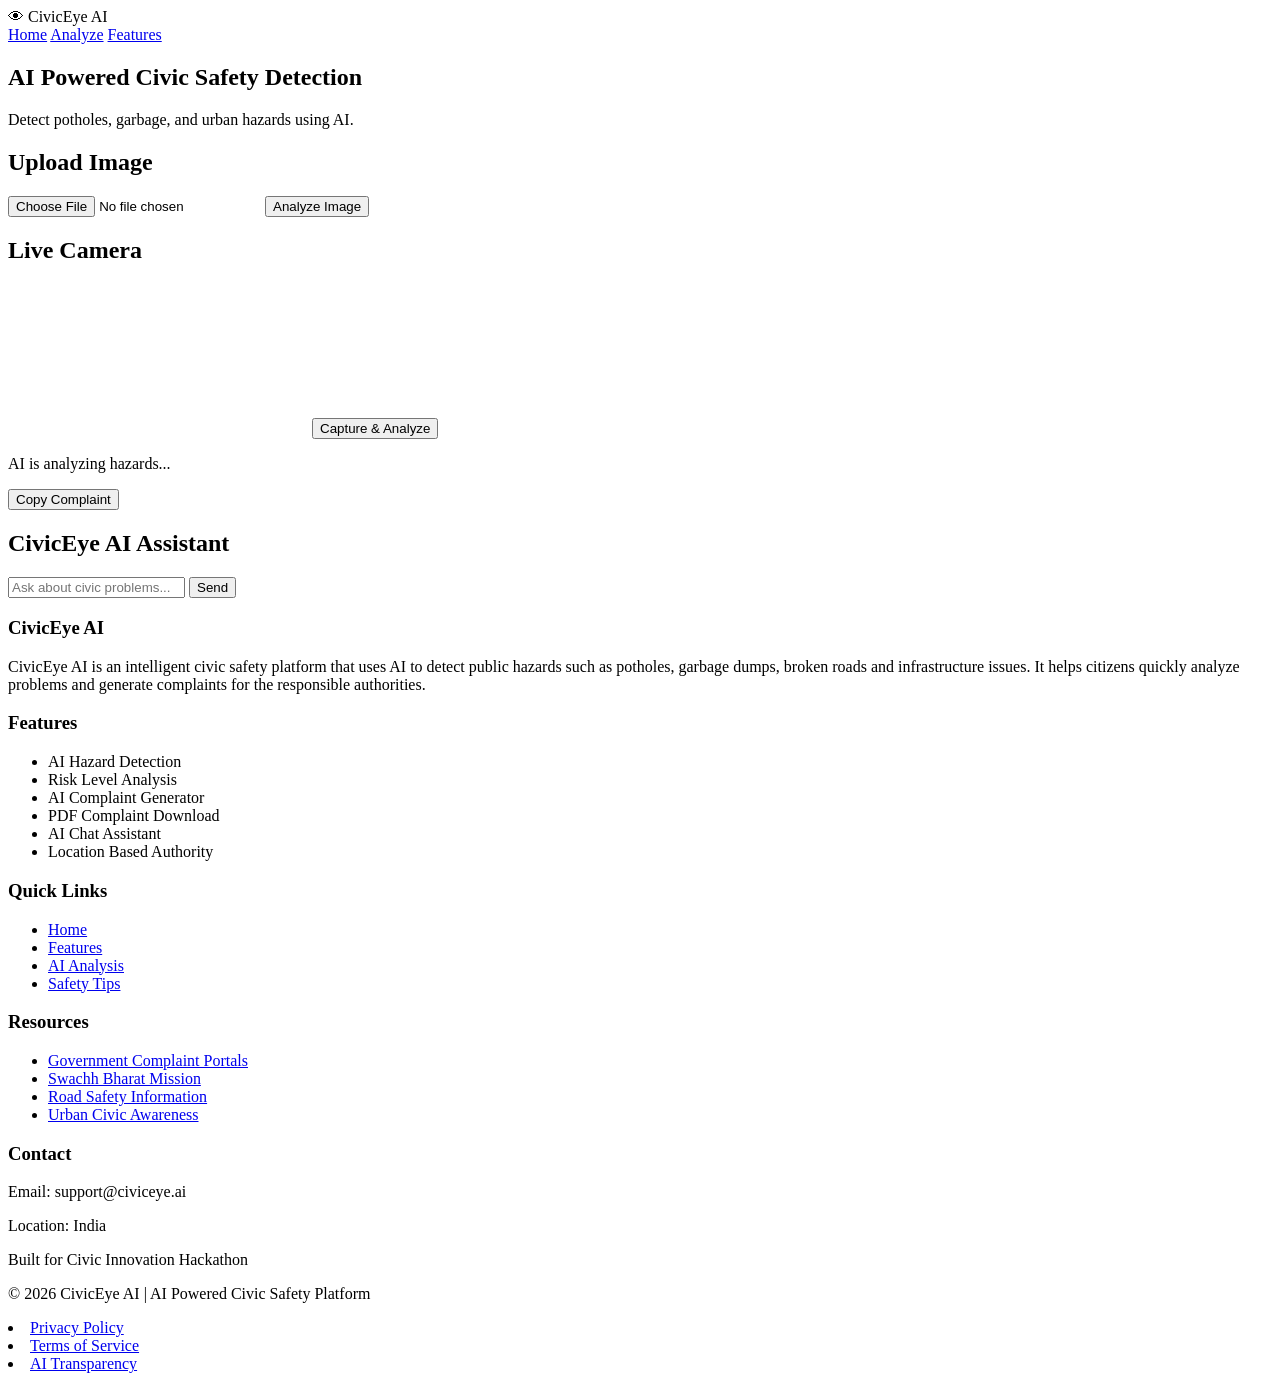
==== index.html @ 63ed0e68 "Add files via upload" ====
<!DOCTYPE html>
<html>

<head>

<title>CivicEye AI</title>

<link rel="stylesheet" href="/static/style.css">

</head>

<body>

<header class="header">

<div class="logo">👁 CivicEye <span class="ai">AI</span></div>

<nav>
<a href="#">Home</a>
<a href="#">Analyze</a>
<a href="/features">Features</a>
</nav>

</header>


<section class="hero">

<div class="hero-text">

<h1>AI Powered Civic Safety Detection</h1>

<p>
Detect potholes, garbage, and urban hazards using AI.
</p>

</div>

<div class="hero-glow"></div>

</section>


<div class="container">

<h2>Upload Image</h2>

<input type="file" id="imageInput">

<button onclick="analyzeImage()">Analyze Image</button>


<h2>Live Camera</h2>

<video id="camera" autoplay></video>

<button onclick="captureFrame()">Capture & Analyze</button>


<div id="loader">

<div class="spinner"></div>

<p>AI is analyzing hazards...</p>

</div>


<div id="riskMeter">

<div id="riskBar"></div>

</div>


<div id="resultBox"></div>
<button onclick="copyComplaint()">Copy Complaint</button>
<h2>CivicEye AI Assistant</h2>

<div id="chatbox">

<div id="chatMessages"></div>

<input
type="text"
id="userInput"
placeholder="Ask about civic problems...">

<button onclick="sendMessage()">Send</button>

</div>
</div>


<!-- <footer class="footer">

<div class="footer-content">

<h2>CivicEye AI</h2>

<p>
AI powered system that detects public safety hazards
from images and camera feeds.
</p>

<ul>

<li>AI hazard detection</li>
<li>Live camera analysis</li>
<li>Location based authority</li>
<li>Safety risk meter</li>

</ul>

</div>

</footer>  -->

<footer class="footer">

<div class="footer-container">

<div class="footer-section">
<h3>CivicEye AI</h3>
<p>
CivicEye AI is an intelligent civic safety platform that uses AI
to detect public hazards such as potholes, garbage dumps,
broken roads and infrastructure issues.
It helps citizens quickly analyze problems and generate
complaints for the responsible authorities.
</p>
</div>


<div class="footer-section">
<h3>Features</h3>
<ul>
<li>AI Hazard Detection</li>
<li>Risk Level Analysis</li>
<li>AI Complaint Generator</li>
<li>PDF Complaint Download</li>
<li>AI Chat Assistant</li>
<li>Location Based Authority</li>
</ul>
</div>


<div class="footer-section">
<h3>Quick Links</h3>
<ul>
<li><a href="#">Home</a></li>
<li><a href="features.html">Features</a></li>
<li><a href="#">AI Analysis</a></li>
<li><a href="safety.html">Safety Tips</a></li>
</ul>
</div>


<div class="footer-section">
<h3>Resources</h3>
<ul>
<li><a href="https://pgportal.gov.in">Government Complaint Portals</a></li>
<li><a href="https://swachhbharatmission.gov.in">Swachh Bharat Mission</a></li>
<li><a href="https://morth.nic.in">Road Safety Information</a></li>
<li><a href="https://swachhbharatmission.gov.in">Urban Civic Awareness</a></li>
</ul>
</div>


<div class="footer-section">
<h3>Contact</h3>
<p>Email: support@civiceye.ai</p>
<p>Location: India</p>
<p>Built for Civic Innovation Hackathon</p>
</div>

</div>


<div class="footer-bottom">
<p>© 2026 CivicEye AI | AI Powered Civic Safety Platform</p>
<li><a href="privacy.html">Privacy Policy</a></li>
<li><a href="terms.html">Terms of Service</a></li>
<li><a href="https://ai.google/responsibility">AI Transparency</a></li>
</div>

</footer>

<script src="/static/script.js"></script>

</body>

</html>
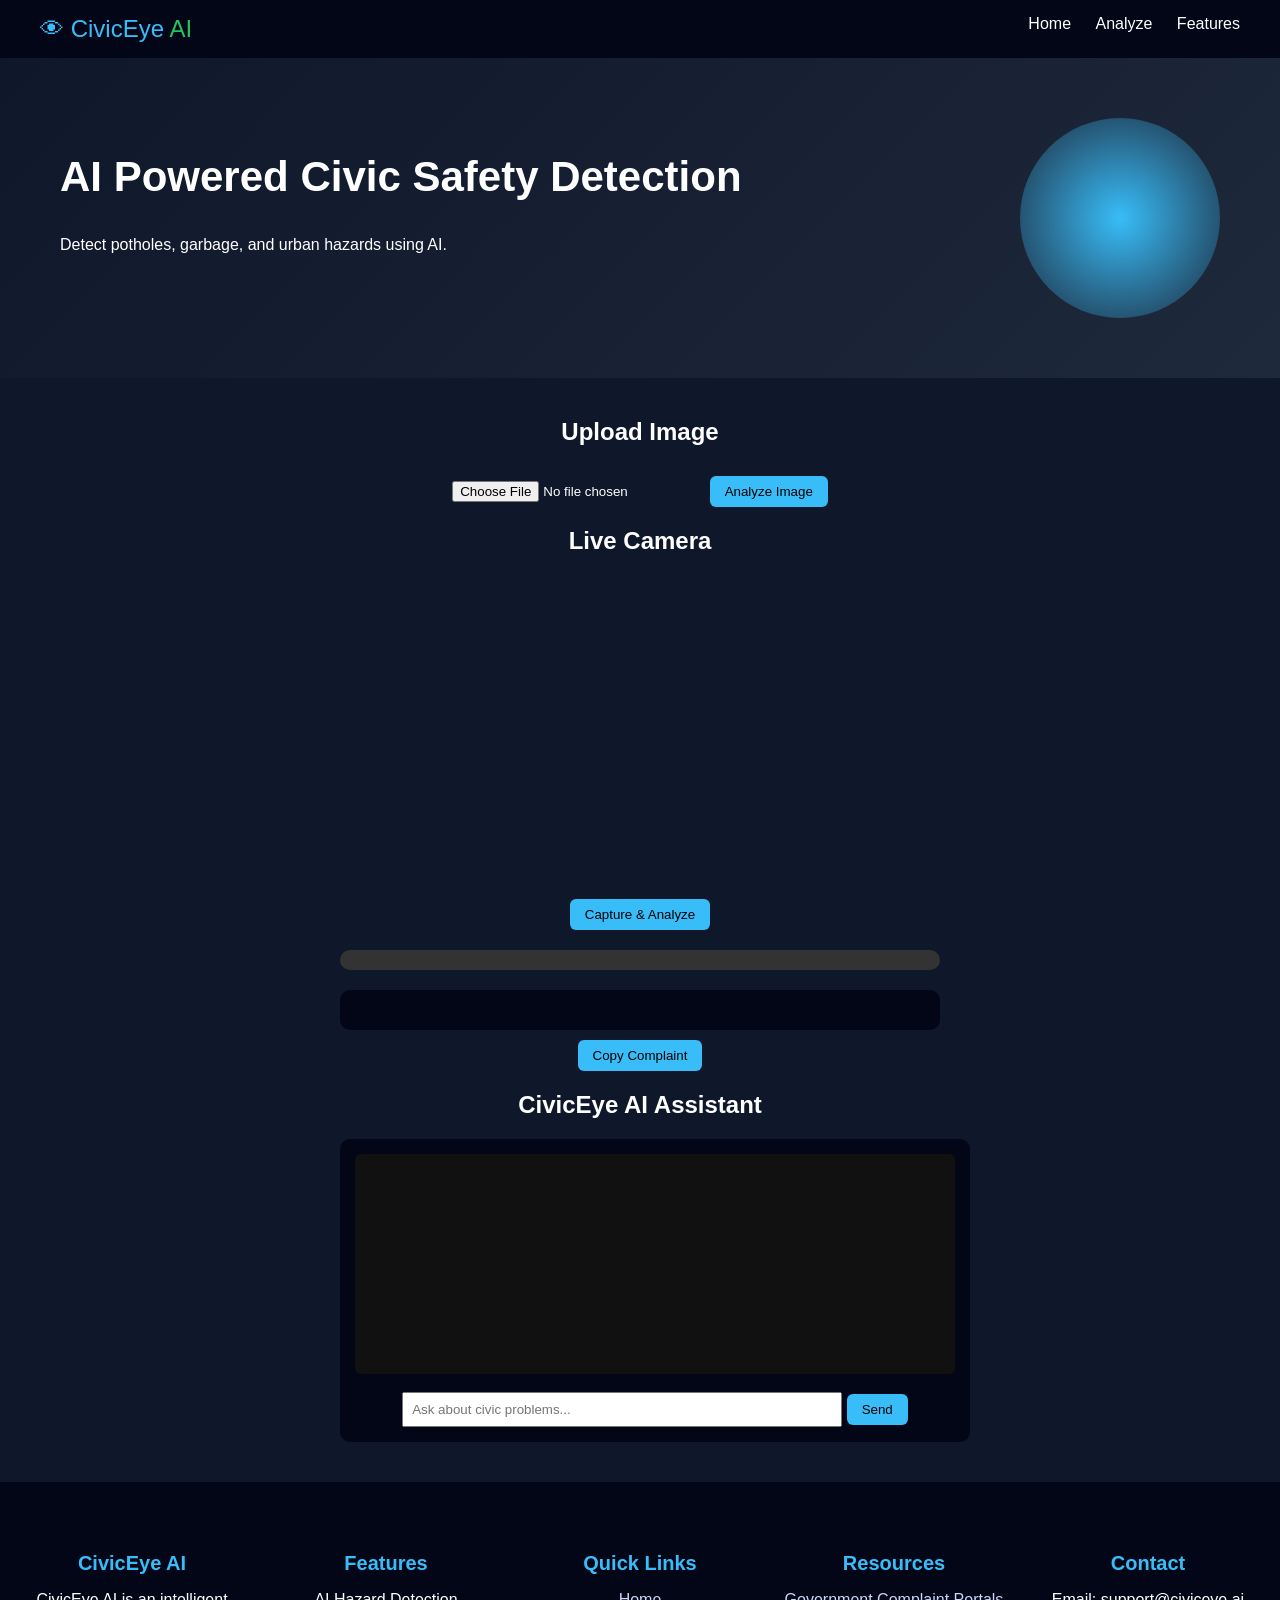
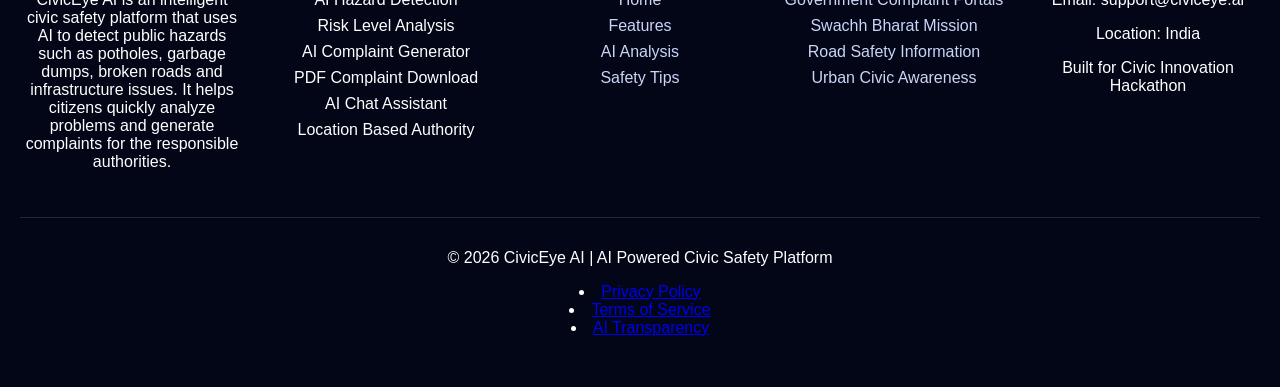
==== commit e75cf057: "Update index.html" ====
--- a/index.html
+++ b/index.html
@@ -5,7 +5,7 @@
 
 <title>CivicEye AI</title>
 
-<link rel="stylesheet" href="/static/style.css">
+<link rel="stylesheet" href="style.css">
 
 </head>
 
@@ -186,7 +186,7 @@
 
 </footer>
 
-<script src="/static/script.js"></script>
+<script src="script.js"></script>
 
 </body>
 
--- a/style.css
+++ b/style.css
@@ -0,0 +1,255 @@
+body{
+
+margin:0;
+font-family:Arial;
+background:#0f172a;
+color:white;
+
+}
+
+.header{
+
+display:flex;
+justify-content:space-between;
+padding:15px 40px;
+background:#020617;
+
+}
+
+.logo{
+
+font-size:24px;
+color:#38bdf8;
+
+}
+
+.ai{
+
+color:#22c55e;
+
+}
+
+nav a{
+
+color:white;
+margin-left:20px;
+text-decoration:none;
+
+}
+
+.hero{
+
+display:flex;
+justify-content:space-between;
+padding:60px;
+background:linear-gradient(135deg,#0f172a,#1e293b);
+
+}
+
+.hero-text h1{
+
+font-size:42px;
+
+}
+
+.hero-glow{
+
+width:200px;
+height:200px;
+background:radial-gradient(circle,#38bdf8,#1e293b);
+border-radius:50%;
+animation:pulse 3s infinite;
+
+}
+
+@keyframes pulse{
+
+0%{transform:scale(1)}
+50%{transform:scale(1.2)}
+100%{transform:scale(1)}
+
+}
+
+.container{
+
+width:600px;
+margin:auto;
+margin-top:40px;
+text-align:center;
+
+}
+
+video{
+
+width:100%;
+border-radius:10px;
+margin-top:10px;
+
+}
+
+button{
+
+padding:10px 20px;
+margin-top:10px;
+border:none;
+background:#38bdf8;
+border-radius:6px;
+cursor:pointer;
+
+}
+
+#loader{
+
+display:none;
+margin-top:20px;
+
+}
+
+.spinner{
+
+width:50px;
+height:50px;
+border:5px solid #333;
+border-top:5px solid #38bdf8;
+border-radius:50%;
+animation:spin 1s linear infinite;
+margin:auto;
+
+}
+
+@keyframes spin{
+
+0%{transform:rotate(0deg)}
+100%{transform:rotate(360deg)}
+
+}
+
+#riskMeter{
+
+width:100%;
+height:20px;
+background:#333;
+margin-top:20px;
+border-radius:10px;
+
+}
+
+#riskBar{
+
+height:20px;
+width:0%;
+background:red;
+
+}
+
+#resultBox{
+
+margin-top:20px;
+background:#020617;
+padding:20px;
+border-radius:10px;
+white-space:pre-wrap;
+
+}
+
+.footer{
+
+background:#020617;
+padding:30px;
+margin-top:40px;
+text-align:center;
+
+}
+#chatbox{
+
+width:100%;
+max-width:600px;
+margin:auto;
+background:#020617;
+padding:15px;
+border-radius:10px;
+
+}
+
+#chatMessages{
+
+height:200px;
+overflow-y:auto;
+margin-bottom:10px;
+background:#111;
+padding:10px;
+border-radius:6px;
+
+}
+
+#userInput{
+
+width:70%;
+padding:8px;
+
+}
+
+button{
+
+padding:8px 15px;
+
+}
+
+.footer{
+
+background:#020617;
+color:white;
+padding:50px 20px;
+
+}
+
+.footer-container{
+
+display:grid;
+grid-template-columns:repeat(auto-fit,minmax(200px,1fr));
+gap:30px;
+
+}
+
+.footer-section h3{
+
+margin-bottom:15px;
+font-size:20px;
+color:#38bdf8;
+
+}
+
+.footer-section ul{
+
+list-style:none;
+padding:0;
+
+}
+
+.footer-section ul li{
+
+margin-bottom:8px;
+
+}
+
+.footer-section a{
+
+color:#cbd5f5;
+text-decoration:none;
+
+}
+
+.footer-section a:hover{
+
+color:#38bdf8;
+
+}
+
+.footer-bottom{
+
+text-align:center;
+margin-top:30px;
+border-top:1px solid #1e293b;
+padding-top:15px;
+
+}
